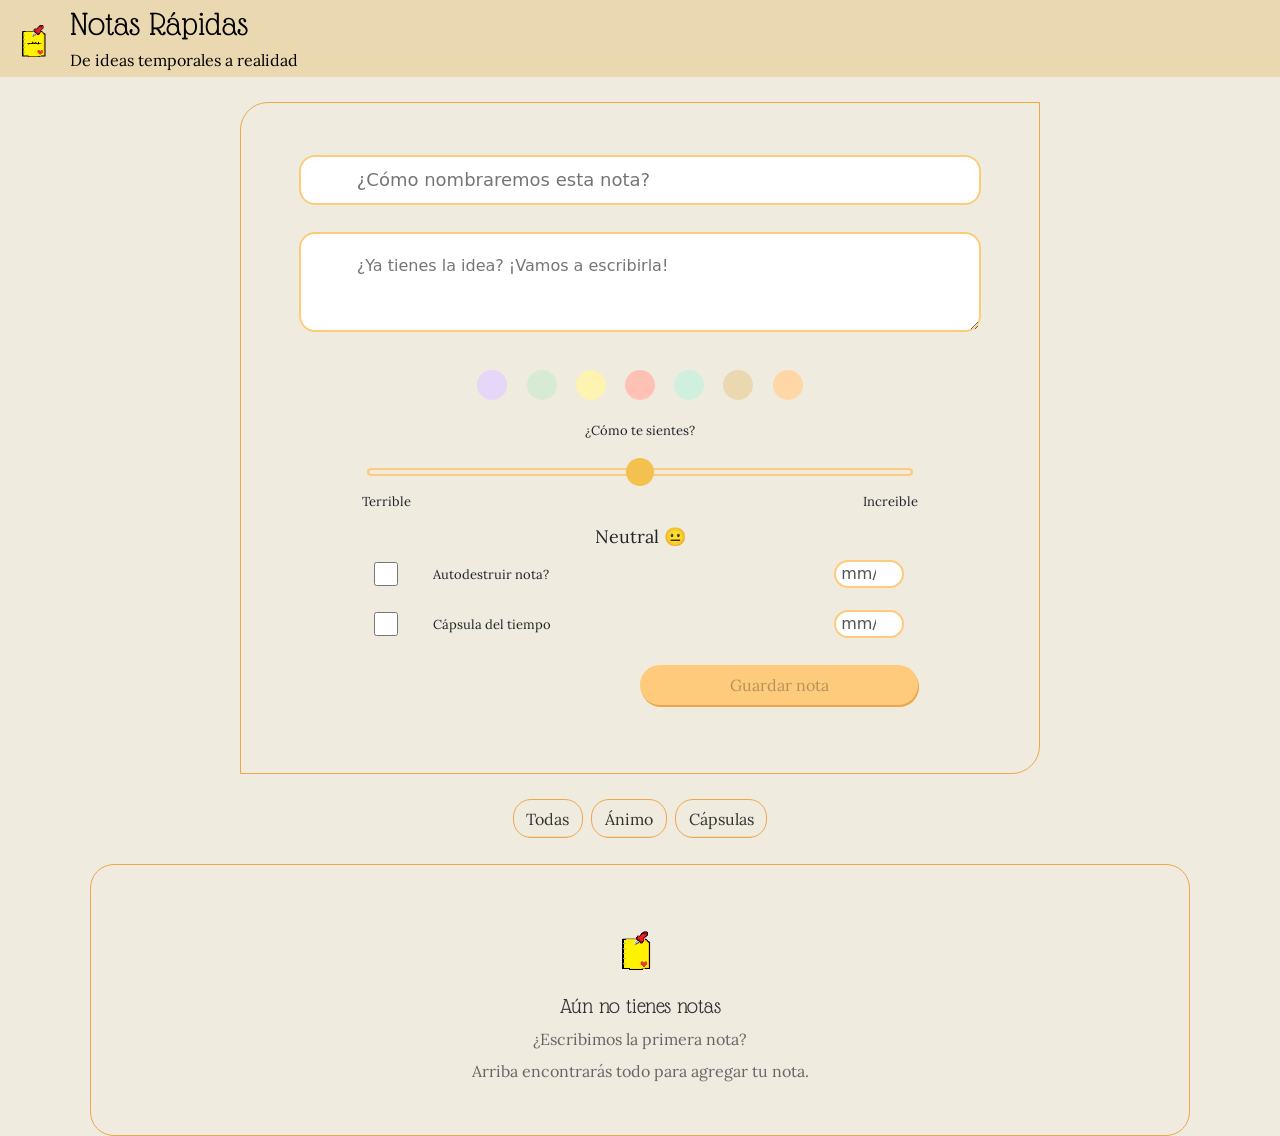
==== Frontend/index.html @ 43fa014d "refactor: estructurar proyecto como monorepo con carpetas frontend y backend" ====
<!doctype html>
<html lang="en">
  <head>
    <meta charset="UTF-8" />
    <meta name="viewport" content="width=device-width, initial-scale=1.0" />
    <link
      href="https://cdn.jsdelivr.net/npm/bootstrap@5.3.8/dist/css/bootstrap.min.css"
      rel="stylesheet"
      integrity="sha384-sRIl4kxILFvY47J16cr9ZwB07vP4J8+LH7qKQnuqkuIAvNWLzeN8tE5YBujZqJLB"
      crossorigin="anonymous"
    />
    <link rel="preconnect" href="https://fonts.googleapis.com" />
    <link rel="preconnect" href="https://fonts.gstatic.com" crossorigin />
    <link
      href="https://fonts.googleapis.com/css2?family=Glass+Antiqua&family=Lora:ital,wght@0,400..700;1,400..700&display=swap"
      rel="stylesheet"
    />
    <link rel="stylesheet" href="./css/style.css" />
    <link rel="stylesheet" href="./css/cards.css" />
    <link rel="stylesheet" href="./css/modal.css" />
    <link
      rel="icon"
      type="image/x-icon"
      href="./assets/pixil-frame-favicon.png"
    />
    <title>Notas Rápidas</title>
  </head>
  <body>
    <header>
      <nav class="navbar bg-body-tertiary">
        <div class="container-fluid">
          <div class="navbar-brand" id="title" href="#">
            <img
              src="./assets/pixil-frame-favicon.png"
              alt="Logo"
              width="50"
              height="50"
              class="d-inline-block align-text-top"
              id="logo"
            />
            <div class="container-fluid container-description">
              <h1>Notas Rápidas</h1>
              <p>De ideas temporales a realidad</p>
            </div>
          </div>
        </div>
      </nav>
    </header>

    <main>
      <section>
        <form id="form">
          <input
            type="text"
            name="title"
            id="input-title"
            placeholder="¿Cómo nombraremos esta nota?"
            minlength="4"
            maxlength="30"
            required
          />
          <textarea
            name="contend"
            placeholder="¿Ya tienes la idea? ¡Vamos a escribirla!"
            maxlength="300"
            minlength="4"
            id="textarea-description"
            required
          ></textarea>
          <div class="container-colors">
            <button type="button" class="btn-color rise" id="one"></button>
            <button type="button" class="btn-color rise" id="two"></button>
            <button type="button" class="btn-color rise" id="three"></button>
            <button type="button" class="btn-color rise" id="four"></button>
            <button type="button" class="btn-color rise" id="five"></button>
            <button type="button" class="btn-color rise" id="six"></button>
            <button type="button" class="btn-color rise" id="seven"></button>
          </div>

          <div class="mood-slider">
            <p>
              ¿Cómo te sientes?
            </p>
            <input type="range" id="mood" min="0" max="100" value="50" />
            <div class="container-mood-desciption">
              <span>Terrible</span>
              <span>Increible</span>
            </div>
            <span id="mood-value">Neutral 😐</span>
          </div>
          <div class="container-destruction-items">
            <label class="container-destruction">
              <input type="checkbox" name="self-destruction" id="destruction" />
              <p>Autodestruir nota?</p>
            </label>

            <input
              type="datetime-local"
              name="time"
              id="time-self-destruction"
              placeholder="Tiempo"
              disabled
            />
          </div>

          <div class="container-hourglass">
            <label class="container-check">
              <input type="checkbox" name="capsule" id="check-capsule" />
              <p>Cápsula del tiempo</p>
            </label>
            <input
              type="datetime-local"
              name="unlock-date"
              id="unlock-date"
              disabled
            />
          </div>

          <div class="container-save-note">
            <button type="submit" id="btn-save-note" disabled>
              Guardar nota
            </button>
          </div>
        </form>
      </section>

      <div class="container-cards-filter">
        <section class="container-filter">
          <button type="button" class="btn-filter btn-filter-all">Todas</button>
          <button type="button" class="btn-filter btn-filter-mood">
            Ánimo
          </button>
          <button type="button" class="btn-filter btn-filter-capsule">
            Cápsulas
          </button>
        </section>
        <section>
          <div class="container-view-notes">
            <div class="container-notes rise"></div>
          </div>
        </section>
      </div>
    </main>
    <aside>
      <div class="container-emotions"></div>
    </aside>

    <!-- maquetado del modal -->
    <div id="modal-note" class="modal-overlay hidden">
      <div class="modal-content">
        <button id="btn-close-modal" class="btn-close">&times;</button>

        <form id="form-edit-note" class="form-modal">
          <h2 class="modal-title">Detalle de la Nota</h2>

          <div class="input-group">
            <label for="edit-title" id="modal-title-description">Título</label>
            <input type="text" id="edit-title" disabled />
          </div>

          <div class="input-group">
            <label for="edit-text" id="modal-text-description">Contenido</label>
            <textarea id="edit-text" rows="5" required></textarea>
          </div>

          <div class="modal-footer">
            <span id="edit-date" class="modal-date-info"></span>

            <div class="modal-actions">
              <button type="button" id="btn-cancel-edit" class="btn-secondary">
                Cancelar
              </button>
              <button type="submit" id="btn-save-edit" class="btn-primary">
                Guardar Cambios
              </button>
            </div>
          </div>
        </form>
      </div>
    </div>
    <script src="./js/app.js"></script>
  </body>
</html>
---- Frontend/css/style.css ----
* {
  --gataloupe: #fdcb7b;
  --kumqat: #eea54b;
  --cream: #efebde;
  --orange-star: #eca062;
  /* colores btn estado */
  --btn-peach: #ffd6a5;
  --btn-lilac: #e6d6f7;
  --btn-sage: #d6ead4;
  --btn-lemon: #fef3b0;
  --btn-coral: #ffc1b6;
  --btn-aqua: #d0f0de;
  --btn-sand: #ead8b0;

  /* colores para ánimo */

  --terrible: #c77dbe; /* Rosa lavanda */
  --mal: #7ea6d8; /* Azul cielo suave */
  --ligeramente-mal: #6fc4c0; /* Turquesa menta */
  --neutral: #f2c14e; /* Amarillo mostaza suave */
  --ligeramente-bien: #a3c965; /* Verde lima pastel */
  --bien: #4ecda6; /* Verde menta agua */
  --increible: #6fb8e8; /* Azul cielo brillante */
}
body {
  margin: 0;
  height: 100svh;
  width: 100svw;
  /* background-image: url("../assets/background.png"); */
  background-color: var(--cream);
  background-size: cover;
  background-position: center;
  background-repeat: no-repeat;
  background-attachment: fixed;
}

.container-fluid {
  background-color: var(--btn-sand);
}
/* comienza el navbar */
.navbar {
  padding: 0;
}

#title {
  display: flex;
  align-items: center;
  gap: 0.5rem;
  font-family: "Glass Antiqua", cursive;
  p {
    font-family: "Lora", serif;
    font-size: clamp(0.85rem, 1vw + 0.5rem, 1rem);
    margin-bottom: 0;
  }
}

p {
  font-family: "Lora", serif;
  font-size: small;
}

.container-description {
  width: 100%;
  display: flex;
  flex-direction: column;
  gap: 0.25rem;
  padding: 0;
  h1 {
    font-family: "Glass Antiqua", cursive;
    font-size: clamp(1.5rem, 2.5vw + 1rem, 2.2rem);
    line-height: 1.1;
    margin: 0;
    height: auto;
  }
}

/* fin de el navbar */
section {
  display: flex;
  justify-content: center;
  align-items: center;
}
/* comienza el section de form  */

form {
  display: flex;
  flex-direction: column;
  align-items: center;
  width: clamp(320px, 90vw, 800px);
  border: 1px solid var(--kumqat);
  border-radius: 28px 0px;
  padding: 4%;
  margin: 2% 0;
}
input,
textarea {
  width: 98%;
  border-radius: 16px;
  border: 2px solid var(--gataloupe);
  padding: 0 8%;
}

#input-title {
  height: 50px;
  font-size: clamp(0.1rem, 2vh, 2.2rem);
}
#textarea-description {
  height: 100px;
  margin: 4% 0;
  padding-top: 20px;
}

.rise {
  animation: rise 500ms ease both;
}

.container-colors {
  display: flex;
  justify-content: center;
  align-items: center;
  height: 50px;
  width: clamp(100px, 50vw, 800px);
  gap: 3%;
  .btn-color {
    height: 30px;
    aspect-ratio: 1/1;
    border-radius: 100%;
    border: none;
    animation: rise 500ms ease both;
  }
  #one {
    background-color: var(--btn-lilac);
    animation-delay: 60ms;
  }
  #two {
    background-color: var(--btn-sage);
    animation-delay: 120ms;
  }
  #three {
    background-color: var(--btn-lemon);
    animation-delay: 180ms;
  }
  #four {
    background-color: var(--btn-coral);
    animation-delay: 240ms;
  }
  #five {
    background-color: var(--btn-aqua);
    animation-delay: 300ms;
  }
  #six {
    background-color: var(--btn-sand);
    animation-delay: 360ms;
  }
  #seven {
    background-color: var(--btn-peach);
    animation-delay: 420ms;
  }
  .btn-color:hover {
    border: 2px solid var(--kumqat);
  }
  .btn-color.selected {
    transform: scale(1.15);
    outline: 2px solid var(--kumqat);
    outline-offset: 2px;
    box-shadow: 0 4px 8px rgba(0, 0, 0, 0.2);
    transition:
      transform 0.2s ease,
      outline 0.2s ease;
  }
}
.mood-slider {
  display: flex;
  flex-direction: column;
  align-items: center;
  width: 80%;
  #mood {
    --mood-color: var(--neutral);
    appearance: none;
    background: var(--cream);
    height: 8px;
    margin: 1rem 0 1rem;
  }

  #mood::-webkit-slider-thumb {
    appearance: none;
    width: 28px;
    height: 28px;
    border-radius: 50%;
    background: var(--mood-color);
    cursor: pointer;
  }
  input {
    padding: 0;
  }
  .container-mood-desciption {
    width: 100%;
    display: flex;
    justify-content: space-between;
  }
  p {
    display: flex;
    flex-direction: column;
    margin: 2% 0;
    padding: 0 2%;
  }
  span {
    font-size: small;
    font-family: "Lora", serif;
  }
  #mood-value {
    text-align: center;
    font-size: large;
    font-family: "Lora", serif;
    margin-top: 2%;
  }
}

.container-destruction-items {
  width: 80%;
  display: flex;
  padding: 0 0.5%;
  gap: 4%;
}
.container-destruction {
  display: flex;
  flex-direction: row;
  align-items: center;
  width: 80%;
  gap: 4%;
  font-size: small;
  font-family: "Lora", serif;

  input[type="checkbox"] {
    width: 24px;
    height: 24px;
    cursor: pointer;
    margin: 0 2%;
    padding: 0;
  }
  p {
    margin: 0;
    width: 80%;
    padding: 0 2%;
  }
}
#time-self-destruction {
  width: 70px;
  text-align: center;
  padding: 0 1%;
  background: white;
  margin: 2%;
}
.container-hourglass {
  width: 80%;
  display: flex;
  padding: 0 0.5%;
  gap: 4%;

  .container-check {
    display: flex;
    flex-direction: row;
    align-items: center;
    width: 80%;
    gap: 4%;
    font-size: small;
    font-family: "Lora", serif;
  }
  input[type="checkbox"] {
    width: 24px;
    height: 24px;
    cursor: pointer;
    margin: 0 2%;
    padding: 0;
  }
  p {
    margin: 0;
    padding: 0 2%;
  }
  #unlock-date {
    width: 70px;
    padding: 0 1%;
    text-align: center;
    background: white;
    margin: 2%;
  }
}

.container-save-note {
  width: 80%;
  display: flex;
  justify-content: end;
}
#btn-save-note {
  height: 40px;
  width: 50%;
  border-radius: 24px;
  font-family: "Lora", serif;
  box-shadow: 1px 2px 0 0 var(--kumqat);
  border: none;
  background-color: var(--gataloupe);
  margin: 16px 0;
  cursor: pointer;
}

/* fin del section de agregar notas */

.container-filter {
  gap: 0.5rem;
  margin-bottom: 2%;
  width: 100%;
  font-family: "Lora", serif;

  .btn-filter {
    position: relative;
    overflow: hidden;
    isolation: isolate;
    z-index: 1;
    background: transparent;
    border: 1px solid var(--kumqat);
    color: #333;
    padding: 0.4rem 0.8rem;
    border-radius: 18px;
    cursor: pointer;
    transition: color 0.4s ease;
  }

  .btn-filter::before {
    content: "";
    position: absolute;
    inset: 0;
    background-color: var(--orange-star);
    transform: translateY(100%);
    transition: transform 0.4s cubic-bezier(0.25, 1, 0.5, 1);
    z-index: -1;
  }
  .btn-filter:hover::before {
    transform: translateY(0);
  }
  .btn-filter:hover {
    color: var(--cream);
  }
}
.container-view-notes {
  display: grid;
  width: clamp(320px, 90vw, 1100px);
  margin: 0 auto;
  border-radius: 24px;
  border: 1px solid var(--kumqat);
  padding: 1rem;
  background-color: var(--cream);
  box-sizing: border-box;
}
.container-notes {
  display: grid;
  grid-template-columns: repeat(auto-fit, minmax(192px, 1fr));
  align-content: center;
  gap: 0.85rem;
  width: 100%;
  max-height: 70vh;
  overflow-y: auto;
  padding: 0.25rem 0.5rem;
  text-overflow: ellipsis;
  box-sizing: border-box;
}

.empty-state {
  grid-column: 1 / -1;
  display: flex;
  flex-direction: column;
  align-items: center;
  justify-content: center;
  text-align: center;
  padding: 2rem 1rem;
  gap: 0.5rem;
  width: 100%;
}

.empty-state img {
  width: 60px;
  height: 60px;
  margin-bottom: 0.5rem;
}

.empty-state h5 {
  font-family: "Glass Antiqua", cursive;
  font-size: 1.4rem;
  margin: 0;
  color: var(--exocarp, #333);
}

.empty-state p {
  margin: 0;
  font-family: "Lora", serif;
  font-size: medium;
  color: #666;
}

img {
  height: 50px;
  width: 50px;
}
h4 {
  color: var(--exocarp);
  height: 25px;
  margin-bottom: 0;
}
#question {
  margin-bottom: 0;
}

@keyframes rise {
  from {
    opacity: 0;
    transform: translateY(20px);
  }

  to {
    opacity: 1;
    transform: translateY(0);
  }
}
@media (min-width: 1900px) {
  main {
    display: flex;
    justify-content: center;
    padding: 2% 4%;
    gap: 2%;
  }
  .container-cards-filter {
    width: 90%;
  }
  .container-view-notes {
    width: 100%;
    display: flex;
    flex-direction: column;
  }
}
---- Frontend/css/cards.css ----
.card-note {
  display: flex;
  flex-direction: column;
  justify-content: space-between;
  width: 100%;
  min-height: 120px;
  padding: 0.85rem;
  border-radius: 16px;
  box-shadow: 0 2px 6px rgba(0, 0, 0, 0.08);
  flex-shrink: 0;
  box-sizing: border-box;
  overflow: hidden;
  text-overflow: ellipsis;
}
.card-note:hover {
  transform: translateY(-2px);
  box-shadow: 0 6px 12px rgba(0, 0, 0, 0.1);
  cursor: pointer;
}
.card-note-container {
  display: flex;
  justify-content: space-between;
  align-items: center;
  cursor: pointer;
  width: 100%;
  height: 50px;
}

.card-note-title {
  margin-top: 2%;
  font-family: "Lora", serif;
  font-size: 1.1rem;
  color: #333;
}
.btn-delete {
  display: flex;
  justify-content: center;
  align-items: center;
  background: transparent;
  border: none;
  width: 30px;
  margin-right: 10px;
}
.btn-delete:hover {
  background-color: var(--cream);
  border-radius: 100%;
  aspect-ratio: 1/1;
}
.card-container-text {
  overflow: hidden;
}

.card-note-text {
  margin: 0 0 1rem 0;
  font-family: "Lora", serif;
  font-size: 0.95rem;
  color: #555;
  text-align: center;
  padding: 0 2%;
}

.card-note-footer {
  display: flex;
  justify-content: center;
  align-items: center;
  width: 100%;
  gap: 4%;
}

.card-note-date {
  margin: 0;
  font-size: 0.8rem;
  color: #666;
  padding: 2%;
  border-top: 1px dashed rgba(0, 0, 0, 0.15);
}
.card-note-meta {
  display: flex;
  align-items: center;
  justify-content: space-between;
  width: 100%;
  padding-top: 0.3rem;
  border-top: 1px dashed rgba(0, 0, 0, 0.15);
}
.card-note-mood-label {
  font-size: 0.8rem;
  font-weight: 600;
  color: #444;
}
.card-note-mood-badge {
  display: inline-block;
  padding: 1px 12px;
  border-radius: 12px;
  border: 1px dashed #ffffff;
  background-color: rgba(255, 255, 255, 0.4);
  font-size: 0.85rem;
  font-weight: bold;
}

.capsule-badge {
  display: inline-block;
  font-size: 0.6rem;
  font-weight: 500;
  padding: 4px 8px;
  border-radius: 12px;
  margin-top: 4px;
}

.capsule-badge.locked {
  background-color: rgba(195, 84, 20, 0.15);
  color: var(--oragen-zest);
  border: 1px dashed var(--kumqat);
}
.capsule-badge.unlocked {
  background-color: rgba(120, 132, 23, 0.15);
  color: var(--exocarp);
  border: 1px solid var(--exocarp);
}
.destruction-badge {
  font-size: 0.6rem;
  font-weight: 500;
  padding: 4px 8px;
  border-radius: 12px;
  border: dashed 1px var(--kumqat);
  background-color: rgba(195, 84, 20, 0.15);
  margin-top: 4%;
}
---- Frontend/css/modal.css ----
.modal-overlay {
  position: fixed;
  inset: 0;
  background-color: rgba(0, 0, 0, 0.65);
  backdrop-filter: blur(4px); /* difuminar el fondo */
  display: flex;
  justify-content: center;
  align-items: center;
  overflow: hidden;
  z-index: 1000;
  opacity: 1;
  transition:
    opacity 0.3s ease,
    visibility 0.3s ease;
}

/* Clase de utilidad para ocultar el modal */
.modal-overlay.hidden {
  opacity: 0;
  visibility: hidden;
  pointer-events: none;
}

.modal-content {
  background-color: var(--btn-sand, #fff);
  width: clamp(300px, 90vw, 550px);
  padding: 1.8rem;
  background-image: url("../assets/background.png");
  background-size: cover;
  border-radius: 28px 0;
  position: relative;
  box-shadow: 0 10px 25px rgba(0, 0, 0, 0.25);
  transform: translateY(0);
  transition: transform 0.3s ease;
}

.modal-overlay.hidden .modal-content {
  transform: translateY(-20px);
}

.btn-close {
  position: absolute;
  top: 12px;
  right: 16px;
  background: none;
  border: none;
  font-size: 1.8rem;
  padding: 1rem;
  cursor: pointer;
  color: var(--exocarp, #333);
}

.modal-title {
  font-family: "Glass Antiqua", cursive;
  margin-bottom: 1rem;
}

.form-modal .input-group {
  display: flex;
  flex-direction: column;
  gap: 0.4rem;
  margin-bottom: 1rem;
}

.form-modal {
  width: 100%;
  border: none;
}

#modal-title-description,
#modal-text-description {
  font-family: "Lora", serif;
  padding: 0 0.5rem;
}
#edit-title,
#edit-text {
  font-family: "lora", serif;
  border-radius: 16px 0;
}

.form-modal input,
.form-modal textarea {
  padding: 0.6rem;
  border: 1px solid var(--kumqat, #ccc);
  border-radius: 8px;
  font-family: "Lora", serif;
}

.modal-footer {
  display: flex;
  flex-direction: column;
  gap: 1rem;
  margin-top: 1.2rem;
}

.btn-primary {
  background: var(--kumqat);
  color: var(--cream);
}

.btn-secondary{
  background: var(--cream);
}

.btn-secondary,
.btn-primary {
  position: relative;
  overflow: hidden;
  isolation: isolate;
  color: var(--exocarp);
  border-radius: 18px;
  padding: 0.4rem 0.8rem;
  border: 1px solid var(--kumqat);
  transition: color 0.4s ease;
}


.btn-primary::before {
  content: "";
  position: absolute;
  inset: 0;
  background-color: var(--cream);
  transform: translateY(100%);
  transition: transform 0.4s cubic-bezier(0.25, 1, 0.5, 1);
  z-index: -1;
}
.btn-primary:hover::before {
  transform: translateY(0);
}

.btn-primary:hover {
  background: var(--kumqat);
  color: var(--kumqat);
}
.modal-actions {
  display: flex;
  justify-content: flex-end;
  gap: 0.8rem;
}
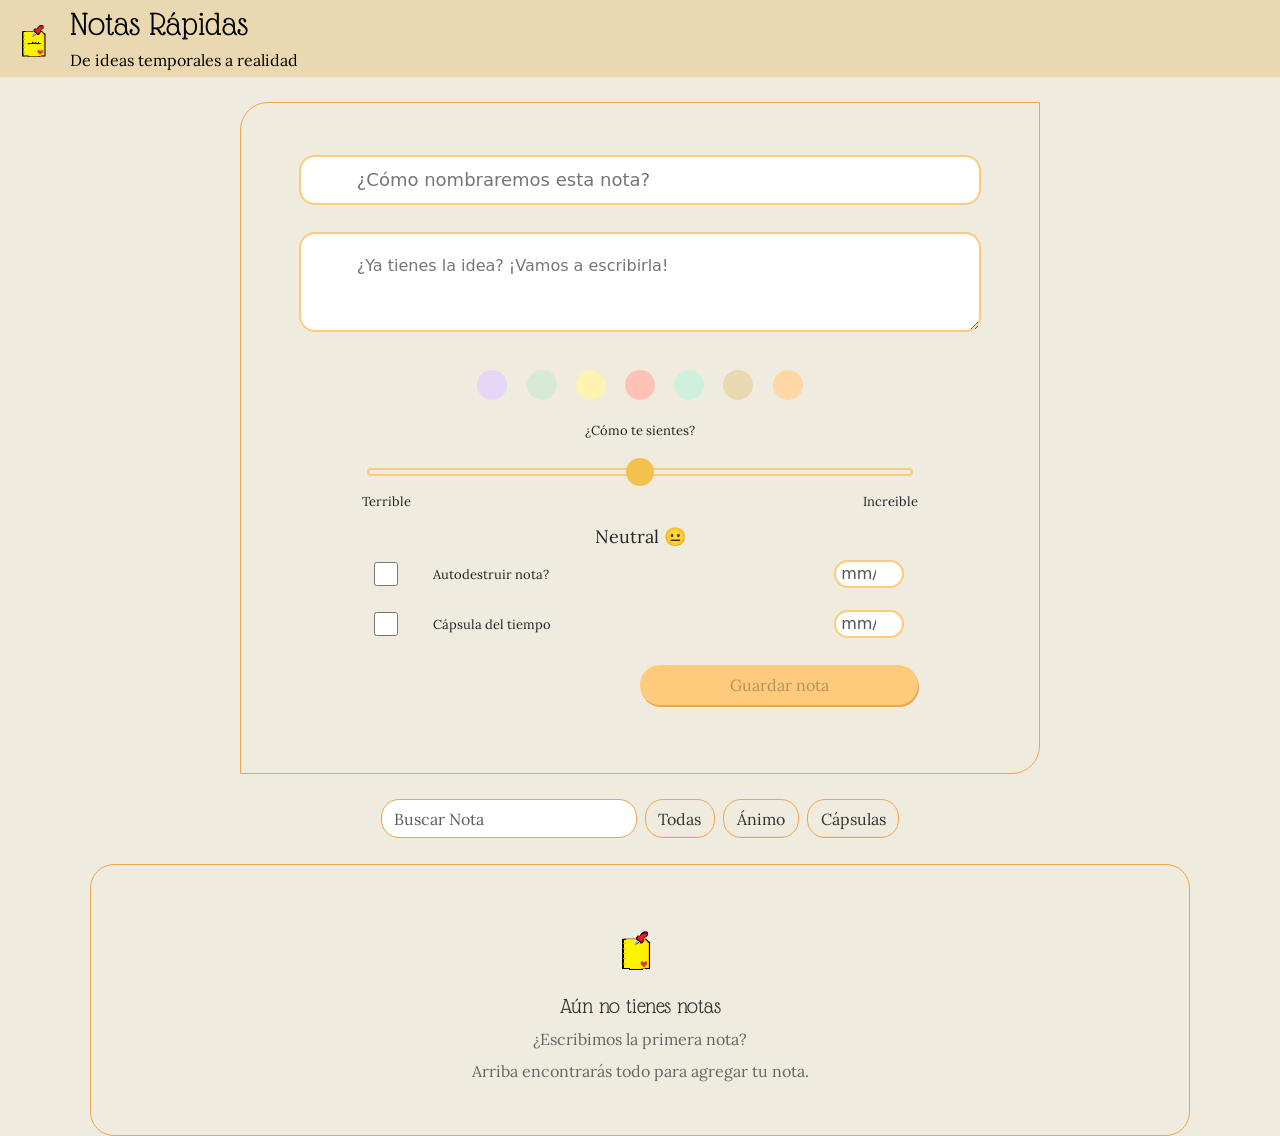
==== commit 3c5ff6e9: "feat:(frontend) filtrar por texto | agregar mensajes de estados y acciones" ====
--- a/Frontend/index.html
+++ b/Frontend/index.html
@@ -78,9 +78,7 @@
           </div>
 
           <div class="mood-slider">
-            <p>
-              ¿Cómo te sientes?
-            </p>
+            <p>¿Cómo te sientes?</p>
             <input type="range" id="mood" min="0" max="100" value="50" />
             <div class="container-mood-desciption">
               <span>Terrible</span>
@@ -126,6 +124,12 @@
 
       <div class="container-cards-filter">
         <section class="container-filter">
+          <input
+            type="text"
+            id="input-search"
+            class="form-control"
+            placeholder="Buscar Nota"
+          />
           <button type="button" class="btn-filter btn-filter-all">Todas</button>
           <button type="button" class="btn-filter btn-filter-mood">
             Ánimo
@@ -178,6 +182,16 @@
         </form>
       </div>
     </div>
+    <!-- contenedor flotante -->
+    <div class="toast-container position-fixed top-0 end-0 p-3" style="z-index: 1100;">
+  <div id="liveToast" class="toast align-items-center text-white border-0" role="alert" aria-live="assertive" aria-atomic="true">
+    <div class="d-flex">
+      <div class="toast-body" id="toast-message">
+      </div>
+      <button type="button" class="btn-close btn-close-white me-2 m-auto" data-bs-dismiss="toast" aria-label="Close"></button>
+    </div>
+  </div>  
+</div>
     <script src="./js/app.js"></script>
   </body>
 </html>
--- a/Frontend/css/style.css
+++ b/Frontend/css/style.css
@@ -310,6 +310,18 @@
   margin-bottom: 2%;
   width: 100%;
   font-family: "Lora", serif;
+  display: flex;
+  align-items: center;
+
+  .form-control {
+    margin-bottom: 0;
+    height: 38.59px;
+    width: 20%;
+    border: 1px solid var(--kumqat);
+    color: #333;
+    padding: 0.4rem 0.8rem;
+    border-radius: 18px;
+  }
 
   .btn-filter {
     position: relative;
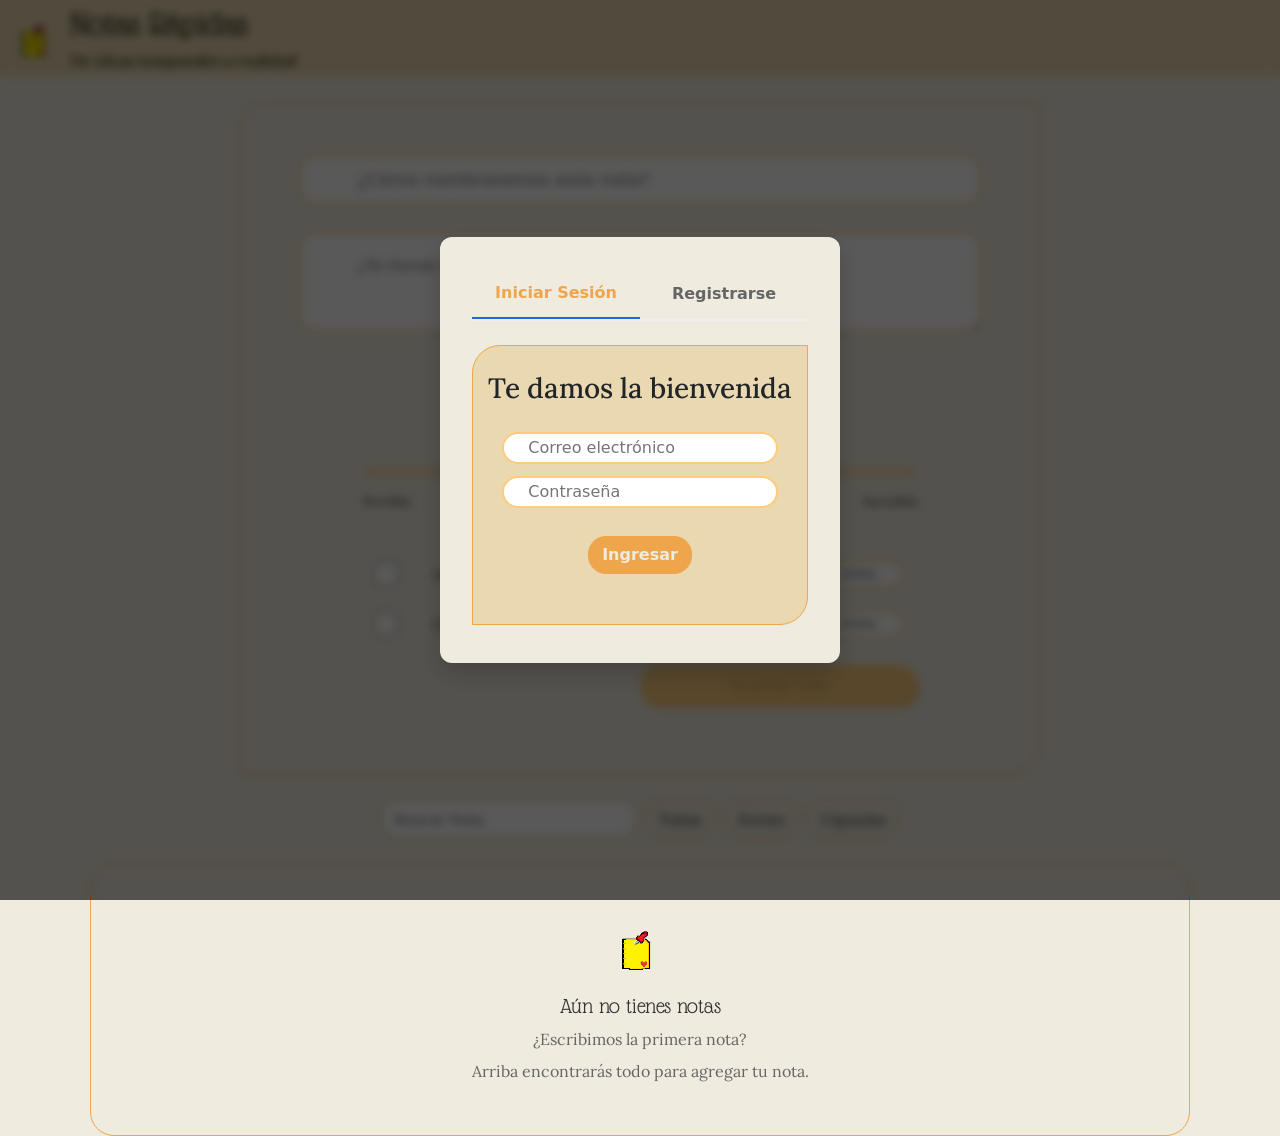
==== commit 76e26e79: "feat: implementar model de registro o inicio de sesión" ====
--- a/Frontend/index.html
+++ b/Frontend/index.html
@@ -183,14 +183,60 @@
       </div>
     </div>
     <!-- contenedor flotante -->
-    <div class="toast-container position-fixed top-0 end-0 p-3" style="z-index: 1100;">
-  <div id="liveToast" class="toast align-items-center text-white border-0" role="alert" aria-live="assertive" aria-atomic="true">
-    <div class="d-flex">
-      <div class="toast-body" id="toast-message">
+    <div
+      class="toast-container position-fixed top-0 end-0 p-3"
+      style="z-index: 1100"
+    >
+      <div
+        id="liveToast"
+        class="toast align-items-center text-white border-0"
+        role="alert"
+        aria-live="assertive"
+        aria-atomic="true"
+      >
+        <div class="d-flex">
+          <div class="toast-body" id="toast-message"></div>
+          <button
+            type="button"
+            class="btn-close btn-close-white me-2 m-auto"
+            data-bs-dismiss="toast"
+            aria-label="Close"
+          ></button>
+        </div>
       </div>
-      <button type="button" class="btn-close btn-close-white me-2 m-auto" data-bs-dismiss="toast" aria-label="Close"></button>
     </div>
-  </div>  
+
+    
+<!-- modal para autenticcar -->
+<div id="auth-modal" class="modal-overlay">
+  <div class="modal-content-login">
+    
+    <!-- pestañas para alternar -->
+    <div class="auth-tabs">
+      <button id="tab-login" class="tab-btn active" onclick="switchTab('login')">Iniciar Sesión</button>
+      <button id="tab-register" class="tab-btn" onclick="switchTab('register')">Registrarse</button>
+    </div>
+
+    <!-- formulario del login -->
+    <form id="form-login" onsubmit="handleLogin(event)">
+      <h3>Te damos la bienvenida</h3>
+      <input type="email" id="login-email" placeholder="Correo electrónico" required />
+      <input type="password" id="login-password" placeholder="Contraseña" required />
+      <button type="submit" class="btn-primary" id="btn-login">Ingresar</button>
+    </form>
+
+    <!-- formulario para registro -->
+    <form id="form-register" onsubmit="handleRegister(event)" style="display: none;">
+      <h3>Crear Cuenta</h3>
+      <input type="text" id="register-name" placeholder="Nombre completo" required />
+      <input type="email" id="register-email" placeholder="Correo electrónico" required />
+      <input type="password" id="register-password" placeholder="Contraseña" required />
+      <button type="submit" class="btn-primary" id="btn-register">Registrarse</button>
+    </form>
+
+    <!-- mensaje de error -->
+    <p id="auth-error" class="auth-error-msg" style="display: none;"></p>
+  </div>
 </div>
     <script src="./js/app.js"></script>
   </body>
--- a/Frontend/css/style.css
+++ b/Frontend/css/style.css
@@ -421,6 +421,139 @@
   margin-bottom: 0;
 }
 
+.modal-overlay {
+  position: fixed;
+  top: 0;
+  left: 0;
+  width: 100vw;
+  height: 100vh;
+  background-color: rgba(0, 0, 0, 0.65);
+  backdrop-filter: blur(4px);
+  display: flex;
+  justify-content: center;
+  align-items: center;
+  z-index: 9999;
+}
+
+.modal-content-login {
+  background-color: var(--cream);
+  padding: 2rem;
+  border-radius: 12px;
+  width: 90%;
+  max-width: 400px;
+  box-shadow: 0 10px 25px rgba(0, 0, 0, 0.2);
+}
+
+.auth-tabs {
+  display: flex;
+  margin-bottom: 1.5rem;
+  border-bottom: 2px solid #eee;
+}
+
+.tab-btn {
+  flex: 1;
+  padding: 0.75rem;
+  border: none;
+  background: none;
+  cursor: pointer;
+  font-weight: 600;
+  color: #666;
+}
+
+.tab-btn.active {
+  color: var(--kumqat);
+  border-bottom: 2px solid #2563eb;
+}
+
+#form-login {
+  height: 280px;
+  width: 100%;
+  background-color: var(--btn-sand);
+
+  h3 {
+    margin: 13px 0 26px;
+    color: var();
+    font-family: "Lora", serif;
+  }
+  #login-email {
+    margin-bottom: 12px;
+    height: 32px;
+    width: 90%;
+  }
+
+  #login-password {
+    margin-bottom: 12px;
+    height: 32px;
+    width: 90%;
+  }
+  #btn-login{
+    display: flex;
+    align-items: center;
+    margin: 16px;
+    color: var(--cream);
+  }
+}
+
+#form-register {
+  height: 280px;
+  width: 100%;
+  background-color: var(--btn-sand);
+
+  h3 {
+    margin: 13px 0;
+    color: var();
+    font-family: "Lora", serif;
+  }
+  #register-name {
+    margin-bottom: 16px;
+    width: 90%;
+  }
+  #register-email {
+    margin-bottom: 16px;
+    width: 90%;
+  }
+
+  #register-password {
+    margin-bottom: 16px;
+    width: 90%;
+  }
+  #btn-register{
+    display: flex;
+    align-items: center;
+    color: var(--cream);
+    margin-top: 12px;
+  }
+}
+
+.modal-content form {
+  display: flex;
+  flex-direction: column;
+  gap: 1rem;
+}
+
+.modal-content input {
+  padding: 0.75rem;
+  border: 1px solid #ccc;
+  border-radius: 6px;
+}
+
+.btn-primary {
+  padding: 0.75rem;
+  background-color: #2563eb;
+  color: white;
+  border: none;
+  border-radius: 6px;
+  cursor: pointer;
+  font-weight: bold;
+}
+
+.auth-error-msg {
+  color: #dc2626;
+  font-size: 0.875rem;
+  margin-top: 1rem;
+  text-align: center;
+}
+
 @keyframes rise {
   from {
     opacity: 0;
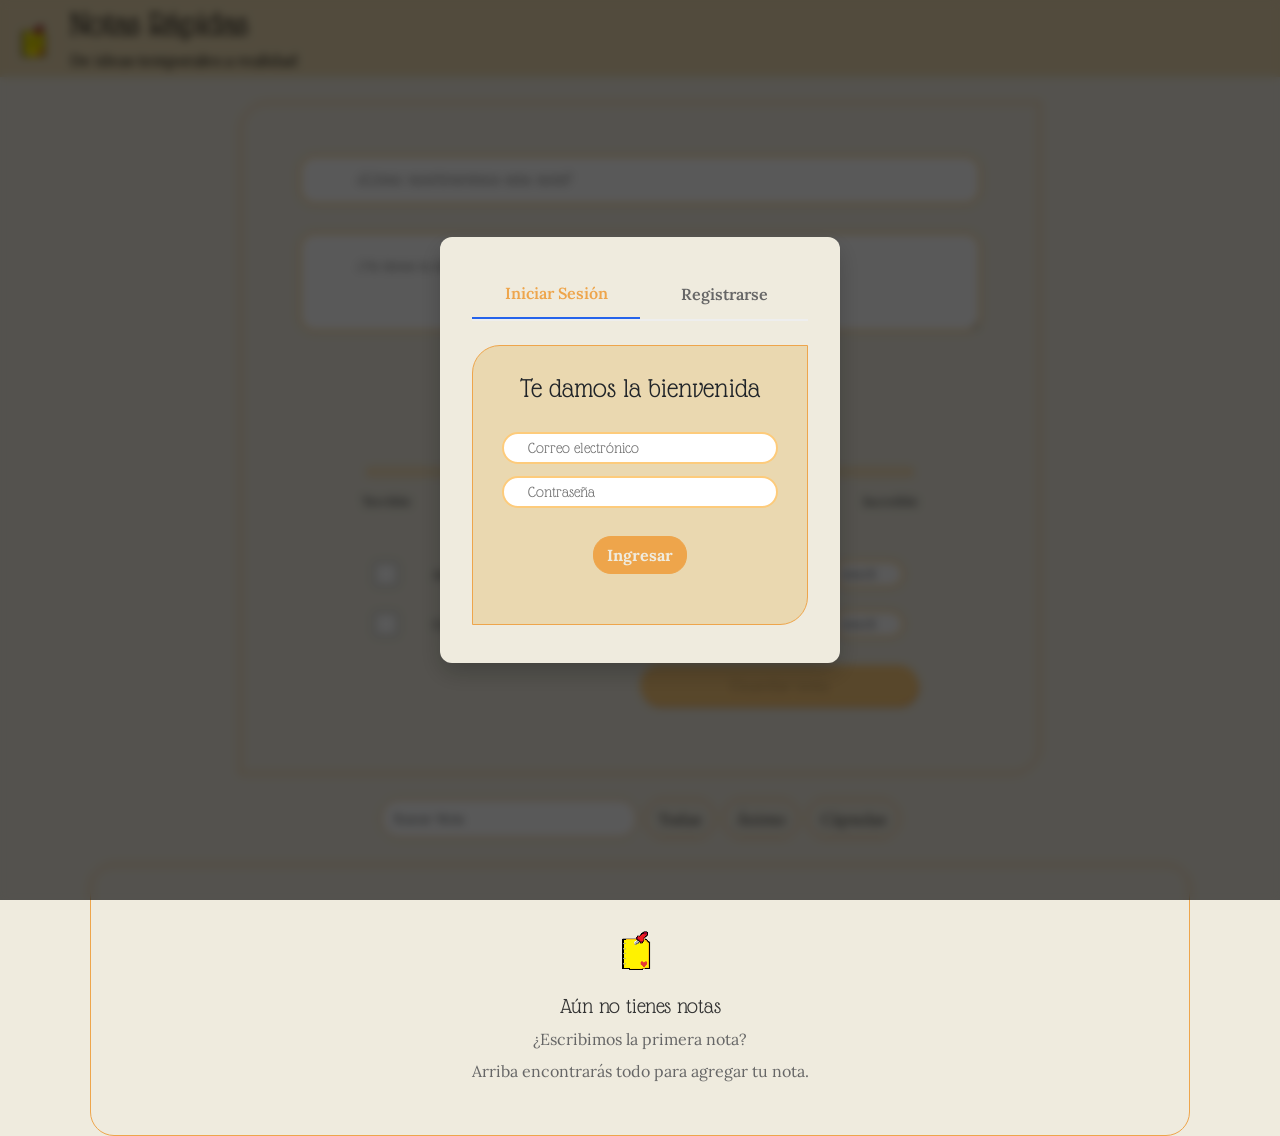
==== commit a056f0d4: "style: centrar icono del logout y estilizar corregir estilos en btn-login | corregir font-family en " ====
--- a/Frontend/index.html
+++ b/Frontend/index.html
@@ -43,6 +43,9 @@
               <p>De ideas temporales a realidad</p>
             </div>
           </div>
+          <div id="container-logout">
+            <button id="user-bar" onclick="logout()">👋🏻</button>
+          </div>
         </div>
       </nav>
     </header>
@@ -74,7 +77,6 @@
             <button type="button" class="btn-color rise" id="four"></button>
             <button type="button" class="btn-color rise" id="five"></button>
             <button type="button" class="btn-color rise" id="six"></button>
-            <button type="button" class="btn-color rise" id="seven"></button>
           </div>
 
           <div class="mood-slider">
@@ -218,7 +220,7 @@
     </div>
 
     <!-- formulario del login -->
-    <form id="form-login" onsubmit="handleLogin(event)">
+    <form id="form-login"">
       <h3>Te damos la bienvenida</h3>
       <input type="email" id="login-email" placeholder="Correo electrónico" required />
       <input type="password" id="login-password" placeholder="Contraseña" required />
@@ -226,7 +228,7 @@
     </form>
 
     <!-- formulario para registro -->
-    <form id="form-register" onsubmit="handleRegister(event)" style="display: none;">
+    <form id="form-register" style="display: none;">
       <h3>Crear Cuenta</h3>
       <input type="text" id="register-name" placeholder="Nombre completo" required />
       <input type="email" id="register-email" placeholder="Correo electrónico" required />
--- a/Frontend/css/style.css
+++ b/Frontend/css/style.css
@@ -22,6 +22,12 @@
   --bien: #4ecda6; /* Verde menta agua */
   --increible: #6fb8e8; /* Azul cielo brillante */
 }
+
+header {
+  position: sticky;
+  top: 0;
+  z-index: 1000;
+}
 body {
   margin: 0;
   height: 100svh;
@@ -74,6 +80,28 @@
   }
 }
 
+#container-logout {
+  display: flex;
+  justify-content: end;
+  align-items: center;
+  width: 10%;
+
+  #user-bar {
+    display: flex;
+    justify-content: center;
+    align-items: center;
+    border: 1px solid var(--orange-star);
+    width: 62px;
+    background-color: var(--cream);
+    margin-right: 15%;
+    border-radius: 32px;
+  }
+  #user-bar:hover {
+    background-color: var(--kumqat);
+    border-color: var(--cream);
+  }
+}
+
 /* fin de el navbar */
 section {
   display: flex;
@@ -97,6 +125,8 @@
   width: 98%;
   border-radius: 16px;
   border: 2px solid var(--gataloupe);
+    font-family: "Glass Antiqua", cursive;
+
   padding: 0 8%;
 }
 
@@ -151,10 +181,6 @@
   #six {
     background-color: var(--btn-sand);
     animation-delay: 360ms;
-  }
-  #seven {
-    background-color: var(--btn-peach);
-    animation-delay: 420ms;
   }
   .btn-color:hover {
     border: 2px solid var(--kumqat);
@@ -442,6 +468,7 @@
   width: 90%;
   max-width: 400px;
   box-shadow: 0 10px 25px rgba(0, 0, 0, 0.2);
+  font-family: "Lora", serif;
 }
 
 .auth-tabs {
@@ -473,7 +500,7 @@
   h3 {
     margin: 13px 0 26px;
     color: var();
-    font-family: "Lora", serif;
+    font-family: "Glass Antiqua", cursive;
   }
   #login-email {
     margin-bottom: 12px;
@@ -486,11 +513,14 @@
     height: 32px;
     width: 90%;
   }
-  #btn-login{
+  #btn-login {
     display: flex;
     align-items: center;
     margin: 16px;
     color: var(--cream);
+  }
+  #btn-login:hover {
+    color: var(--kumqat);
   }
 }
 
@@ -502,7 +532,7 @@
   h3 {
     margin: 13px 0;
     color: var();
-    font-family: "Lora", serif;
+    font-family: "Glass Antiqua", cursive;
   }
   #register-name {
     margin-bottom: 16px;
@@ -517,7 +547,7 @@
     margin-bottom: 16px;
     width: 90%;
   }
-  #btn-register{
+  #btn-register {
     display: flex;
     align-items: center;
     color: var(--cream);
